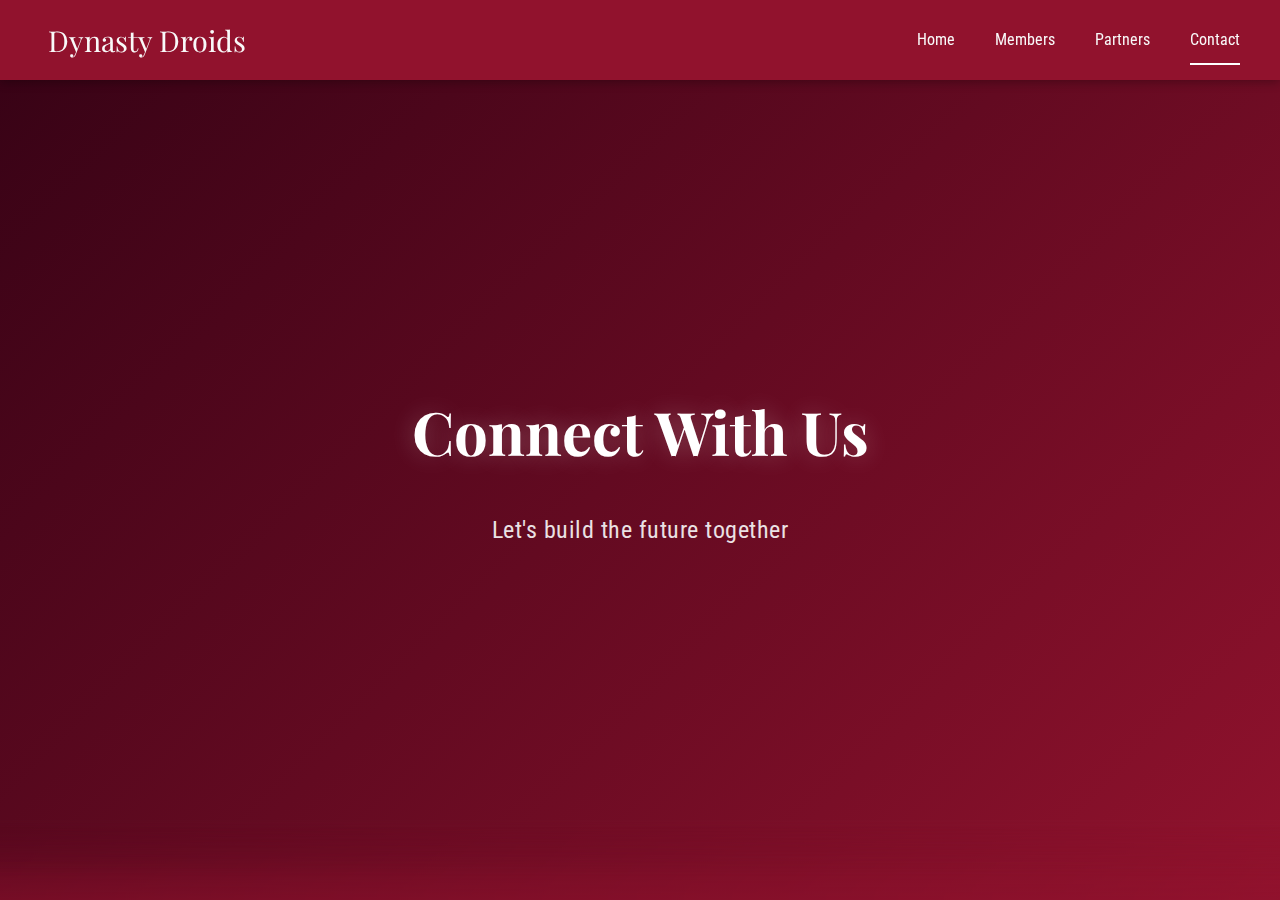
==== contact.html @ b4b6a6f8 "Add files via upload" ====
<!DOCTYPE html>
<html lang="en" dir="ltr">
<head>
    <meta charset="UTF-8">
    <meta name="viewport" content="width=device-width, initial-scale=1.0">
    <meta http-equiv="X-UA-Compatible" content="IE=edge">

    <title>Contact Us | Dynasty Droids Robotics Team</title>
    <meta name="description" content="Contact the Dynasty Droids robotics team for collaborations, sponsorships, or inquiries about our STEM programs and competitions">
    <meta name="keywords" content="contact robotics team, Dynasty Droids inquiry, STEM collaboration, robotics sponsorship, team contact information">
    <meta name="author" content="Dynasty Droids">
    <meta name="robots" content="index, follow">

    <meta property="og:type" content="website">
    <meta property="og:title" content="Contact Dynasty Droids | Robotics Team Inquiries">
    <meta property="og:description" content="Reach out to our award-winning robotics team for collaborations and STEM partnerships">
    <meta property="og:image" content="https://www.dynastydroids.com/images/contact-preview.jpg">
    <meta property="og:url" content="https://www.dynastydroids.com/contact">
    <meta property="og:site_name" content="Dynasty Droids">

    <meta name="twitter:card" content="logo.png">
    <meta name="twitter:title" content="Contact Dynasty Droids | Robotics Team Inquiries">
    <meta name="twitter:description" content="Reach out to our award-winning robotics team for collaborations and STEM partnerships">
    <meta name="twitter:image" content="https://www.dynastydroids.com/images/contact-preview.jpg">
    <meta name="twitter:site" content="@DynastyDroids">

    <meta name="theme-color" content="#91122D">
    <meta name="apple-mobile-web-app-capable" content="yes">

    <link rel="canonical" href="https://www.dynastydroids.com/contact">

    <link rel="preload" href="style.css" as="style">
    <link rel="preload" href="images/contact-hero.jpg" as="image">

    <link href="https://fonts.googleapis.com/css2?family=Playfair+Display:wght@400;700&family=Roboto+Condensed:wght@300;400;700&display=swap" rel="stylesheet">
    <link rel="stylesheet" href="https://cdnjs.cloudflare.com/ajax/libs/font-awesome/6.0.0/css/all.min.css">

    <link rel="stylesheet" href="style.css">

    <link rel="icon" type="image/x-icon" href="logo.ico">
    <link rel="apple-touch-icon" href="logo.png">

    <script type="application/ld+json">
        {
          "@context": "https://schema.org",
          "@type": "WebPage",
          "name": "Contact Dynasty Droids",
          "description": "Contact information for the Dynasty Droids robotics team",
          "url": "https://www.dynastydroids.com/contact",
          "image": "https://www.dynastydroids.com/images/contact-preview.jpg",
          "about": {
            "@type": "Organization",
            "name": "Dynasty Droids",
            "description": "Student robotics team specializing in competitive robotics",
            "contactPoint": {
              "@type": "ContactPoint",
              "email": "dynastydroids@gmail.com",
              "telephone": "+40725323090",
              "contactType": "general inquiry"
            }
          }
        }
    </script>

</head>
<body class="contact-page">
    <nav class="navbar" aria-label="Main navigation">
        <div class="nav-container">
            <a href="/" class="logo" aria-label="Dynasty Droids homepage">
                <span class="logo-full">Dynasty Droids</span>
                <span class="logo-abbr">D. D.</span>
            </a>
            <div class="nav-links">
                <a href="/">Home</a>
                <a href="/members">Members</a>
                <a href="/partners">Partners</a>
                <a href="/contact" class="active" aria-current="page">Contact</a>
            </div>
        </div>
    </nav>

    <main class="scroll-container">
        <section class="hero scroll-section" aria-labelledby="contact-heading">
            <div class="hero-content">
                <h1 class="hero-title" id="contact-heading">Connect With Us</h1>
                <p class="section-subtitle">Let's build the future together</p>
            </div>
        </section>

        <section class="contact-section scroll-section" aria-labelledby="get-in-touch">
            <div class="section-container centered-content">
                <div class="section-header">
                    <h2 class="section-title" id="get-in-touch">Get in Touch</h2>
                    <p class="section-subtitle">We'd love to hear from you</p>
                </div>
                <div class="contact-grid">
                    <div class="contact-card" itemscope itemtype="https://schema.org/ContactPoint">
                        <a href="https://instagram.com/dynasty.droids" target="_blank" rel="noopener nofollow" itemprop="url">
                            <i class="fab fa-instagram contact-icon" aria-hidden="true"></i>
                            <h3 class="contact-method" itemprop="name">Instagram</h3>
                            <p class="contact-detail" itemprop="url">@dynastydroids</p>
                            <meta itemprop="contactType" content="social media">
                        </a>
                    </div>
                    <div class="contact-card" itemscope itemtype="https://schema.org/ContactPoint">
                        <a href="mailto:dynastydroids@gmail.com" itemprop="email">
                            <i class="fas fa-envelope contact-icon" aria-hidden="true"></i>
                            <h3 class="contact-method" itemprop="name">Email</h3>
                            <p class="contact-detail" itemprop="email">dynastydroids@gmail.com</p>
                            <meta itemprop="contactType" content="customer support">
                        </a>
                    </div>
                    <div class="contact-card" itemscope itemtype="https://schema.org/ContactPoint">
                        <a href="tel:+40725323090" itemprop="telephone">
                            <i class="fas fa-phone contact-icon" aria-hidden="true"></i>
                            <h3 class="contact-method" itemprop="name">Phone</h3>
                            <p class="contact-detail" itemprop="telephone">+40 725 323 090</p>
                            <meta itemprop="contactType" content="customer service">
                            <meta itemprop="areaServed" content="RO">
                        </a>
                    </div>
                </div>
            </div>
        </section>
        <div class="scroll-gradient"></div>
    </main>
</body>
</html>
---- style.css ----
html {
    scrollbar-width: none;
    -ms-overflow-style: none;
}

:root {
    --primary-color: #91122D;
    --secondary-color: #350215;
    --accent-color: #91122D;
    --nav-hover-color: #FFFFFF;
    --dark-bg: #19061C;
    --light-text: #F9F9F9;
    --nav-height: 80px;
    --mobile-nav-height: 60px;
}

* {
    margin: 0;
    padding: 0;
    box-sizing: border-box;
}

body {
    font-family: 'Roboto Condensed', sans-serif;
    background-color: var(--dark-bg);
    color: var(--light-text);
    line-height: 1.6;
    overflow-x: hidden;
}

.navbar {
    background: var(--primary-color);
    padding: 1rem 2rem;
    position: fixed;
    width: 100%;
    top: 0;
    height: var(--nav-height);
    z-index: 1000;
    box-shadow: 0 2px 10px rgba(0, 0, 0, 0.3);
}

.nav-container {
    max-width: 1200px;
    margin: 0 auto;
    display: flex;
    justify-content: space-between;
    align-items: center;
    height: 100%;
}

.logo {
    font-family: 'Playfair Display', serif;
    color: var(--light-text);
    text-decoration: none;
    font-size: clamp(1.4rem, 4vw, 1.8rem);
    padding: 0 0.5rem;
}

.logo-abbr {
    display: none;
}

.nav-links {
    display: flex;
    gap: 2.5rem;
}

    .nav-links a {
        color: var(--light-text);
        text-decoration: none;
        position: relative;
        padding: 0.75rem 0;
    }

        .nav-links a::after {
            content: '';
            position: absolute;
            bottom: 0;
            left: 0;
            width: 0;
            height: 2px;
            background: var(--nav-hover-color);
            transition: width 0.3s ease;
        }

        .nav-links a:hover::after,
        .nav-links .active::after {
            width: 100%;
        }

.scroll-container {
    height: 100vh;
    overflow-y: auto;
    scroll-snap-type: y mandatory;
    scroll-behavior: smooth;
    -ms-overflow-style: none;
    scrollbar-width: none;
}

    .scroll-container::-webkit-scrollbar {
        display: none;
    }

.scroll-section {
    min-height: 100vh;
    height: auto;
    scroll-snap-align: start;
    padding: var(--nav-height) 0;
    display: flex;
    align-items: center;
}

.hero {
    background: linear-gradient(135deg, var(--primary-color) 0%, var(--secondary-color) 100%);
    display: flex;
    align-items: center;
    justify-content: center;
    position: relative;
}

.members-page .hero,
.contact-page .hero {
    background: linear-gradient(135deg, var(--secondary-color) 0%, var(--primary-color) 100%);
}

.hero-content {
    text-align: center;
    padding: 2rem;
    position: relative;
    z-index: 2;
}

.header-logo {
    max-width: 320px;
    width: 35vw;
    min-width: 220px;
    margin: 0 auto 3rem;
    animation: float 3s ease-in-out infinite;
    filter: drop-shadow(0 0 12px rgba(255, 255, 255, 0.15));
}

.hero-title {
    font-family: 'Playfair Display', serif;
    font-size: 3.75rem;
    color: #ffffff;
    text-shadow: 0 0 25px rgba(255, 255, 255, 0.25);
    animation: float 2.5s ease-in-out infinite;
    margin: 2rem 0;
}

@keyframes float {
    0%, 100% {
        transform: translateY(0);
    }

    50% {
        transform: translateY(-20px);
    }
}

.centered-content {
    text-align: center;
    width: 100%;
    max-width: 1280px;
    margin: 0 auto;
    padding: 0 2rem;
    height: 100%;
    display: flex;
    flex-direction: column;
    justify-content: center;
}

.section-header {
    margin-bottom: 3rem;
}

.section-title {
    font-family: 'Playfair Display', serif;
    font-size: 3rem;
    color: var(--accent-color);
    margin-bottom: 1.5rem;
}

.section-subtitle {
    font-size: 1.5rem;
    color: var(--light-text);
    opacity: 0.9;
    letter-spacing: 0.5px;
    margin-top: 1rem;
}

/* Contact Page Styles */
.contact-grid {
    display: grid;
    grid-template-columns: repeat(auto-fit, minmax(280px, 1fr));
    gap: 2.5rem;
    max-width: 1000px;
    margin: 0 auto;
}

.contact-card {
    background: rgba(255, 255, 255, 0.05);
    border-radius: 18px;
    padding: 2.5rem;
    transition: all 0.3s ease;
}

    .contact-card:hover {
        transform: translateY(-8px);
        background: rgba(145, 18, 45, 0.15);
    }

    .contact-card a {
        color: inherit;
        text-decoration: none;
    }

.contact-icon {
    font-size: 3.5rem;
    color: var(--accent-color);
    margin-bottom: 1.5rem;
    transition: transform 0.3s ease;
}

.contact-card:hover .contact-icon {
    transform: scale(1.1);
}

.contact-method {
    font-family: 'Playfair Display', serif;
    font-size: 1.5rem;
    margin-bottom: 0.5rem;
}

.contact-detail {
    font-size: 1.1rem;
    opacity: 0.9;
}

.mission-statement {
    font-size: 1.3rem;
    line-height: 1.8;
    max-width: 880px;
    margin: 0 auto 4rem;
    padding: 0 1.5rem;
}

.stats-grid,
.values-grid,
.team-grid {
    display: grid;
    gap: 2.5rem;
    max-width: 1280px;
    margin: 0 auto;
}

.stats-grid {
    grid-template-columns: repeat(3, 1fr);
}

.values-grid {
    grid-template-columns: repeat(3, 1fr);
}

.team-grid {
    grid-template-columns: repeat(auto-fit, minmax(250px, 1fr));
}

.stat-card,
.value-card,
.member-card {
    background: rgba(255, 255, 255, 0.05);
    border-radius: 18px;
    padding: 2.5rem;
    transition: all 0.3s ease;
}

    .stat-card:hover,
    .value-card:hover,
    .member-card:hover {
        transform: translateY(-8px);
        background: rgba(145, 18, 45, 0.15);
    }

.stat-number {
    font-size: 4rem;
    color: var(--accent-color);
    margin-bottom: 1rem;
}

.stat-label {
    font-size: 1.5rem;
    margin-bottom: 0.75rem;
}


.partners-main {
    height: calc(100vh - var(--nav-height));
    display: flex;
    align-items: center;
    justify-content: center;
    background: var(--dark-bg);
}

.centered-image-container {
    text-align: center;
    padding: 2rem;
    max-width: 1200px;
    margin: 0 auto;
}

.partners-image {
    max-width: 80%;
    height: auto;
    border-radius: 15px;
    box-shadow: 0 0 30px rgba(203, 162, 142, 0.2);
}

@media (max-width: 768px) {
    .partners-image {
        max-width: 95%;
    }
}

.stat-description {
    font-size: 1.1rem;
    opacity: 0.9;
}

.card-header {
    margin-bottom: 1.5rem;
}

.card-icon {
    font-size: 3rem;
    color: var(--accent-color);
    margin-bottom: 1.25rem;
    transition: transform 0.3s ease;
}

.leadership-grid {
    max-width: 800px;
    margin: 2rem auto;
}

.leader-card {
    background: rgba(255, 255, 255, 0.05);
    border-radius: 20px;
    padding: 2rem;
    display: flex;
    align-items: center;
    gap: 2rem;
    transition: transform 0.3s ease;
}

.member-image {
    position: relative;
    flex-shrink: 0;
}

    .member-image img {
        width: 150px;
        height: 150px;
        border-radius: 50%;
        object-fit: cover;
        border: 3px solid #fff;
        box-shadow: 0 0 25px rgba(255, 255, 255, 0.15));
    }

.role-badge,
.skill-badge {
    display: none;
}

.department-card {
    background: rgba(255, 255, 255, 0.03);
    border-radius: 20px;
    padding: 2rem;
    margin: 2rem 0;
}

.department-title {
    font-family: 'Playfair Display', serif;
    color: var(--accent-color);
    margin-bottom: 2rem;
    font-size: 1.75rem;
    display: flex;
    align-items: center;
    gap: 1rem;
}

.member-name {
    font-family: 'Playfair Display', serif;
    margin: 1rem 0 0.5rem;
    font-size: 1.4rem;
    color: #fff;
}

.member-role {
    color: rgba(255, 255, 255, 0.8);
    font-size: 0.95rem;
    line-height: 1.4;
}

.social-links {
    display: flex;
    gap: 1rem;
    justify-content: center;
    margin-top: 1rem;
}

    .social-links a {
        color: var(--accent-color);
        font-size: 1.25rem;
        transition: transform 0.3s ease;
    }

.scroll-gradient {
    position: fixed;
    bottom: 0;
    left: 0;
    width: 100%;
    height: 80px;
    background: linear-gradient(0deg, rgba(145, 18, 45, 0.5) 0%, rgba(145, 18, 45, 0.2) 50%, transparent 100%);
    pointer-events: none;
    z-index: 900;
    backdrop-filter: blur(12px);
    mask-image: linear-gradient(to top, black 30%, transparent 100%);
}

@media (max-width: 768px) {
    :root {
        --nav-height: var(--mobile-nav-height);
    }

    .logo-full {
        display: none;
    }

    .logo-abbr {
        display: inline;
    }

    .logo {
        font-size: 1.2rem;
        max-width: 80px;
        overflow: visible;
        text-overflow: clip;
    }

    .nav-links {
        gap: 1.5rem;
    }

    .stats-grid,
    .values-grid,
    .team-grid {
        grid-template-columns: 1fr;
        gap: 1.5rem;
    }

    .hero-title {
        font-size: 2.5rem;
    }

    .scroll-gradient {
        height: 50px;
        backdrop-filter: blur(8px);
    }

    .mission-statement {
        font-size: 1.1rem;
        margin-bottom: 3rem;
    }

    .section-title {
        font-size: 2.25rem;
    }

    .stat-card,
    .value-card,
    .member-card {
        padding: 1.5rem;
    }

    .card-icon {
        font-size: 2.5rem;
    }

    .leader-card {
        flex-direction: column;
        text-align: center;
    }

    .member-image img {
        width: 120px;
        height: 120px;
    }

    .department-title {
        font-size: 1.5rem;
    }

    .member-name {
        font-size: 1.2rem;
    }
}
---- style.css ----
html {
    scrollbar-width: none;
    -ms-overflow-style: none;
}

:root {
    --primary-color: #91122D;
    --secondary-color: #350215;
    --accent-color: #91122D;
    --nav-hover-color: #FFFFFF;
    --dark-bg: #19061C;
    --light-text: #F9F9F9;
    --nav-height: 80px;
    --mobile-nav-height: 60px;
}

* {
    margin: 0;
    padding: 0;
    box-sizing: border-box;
}

body {
    font-family: 'Roboto Condensed', sans-serif;
    background-color: var(--dark-bg);
    color: var(--light-text);
    line-height: 1.6;
    overflow-x: hidden;
}

.navbar {
    background: var(--primary-color);
    padding: 1rem 2rem;
    position: fixed;
    width: 100%;
    top: 0;
    height: var(--nav-height);
    z-index: 1000;
    box-shadow: 0 2px 10px rgba(0, 0, 0, 0.3);
}

.nav-container {
    max-width: 1200px;
    margin: 0 auto;
    display: flex;
    justify-content: space-between;
    align-items: center;
    height: 100%;
}

.logo {
    font-family: 'Playfair Display', serif;
    color: var(--light-text);
    text-decoration: none;
    font-size: clamp(1.4rem, 4vw, 1.8rem);
    padding: 0 0.5rem;
}

.logo-abbr {
    display: none;
}

.nav-links {
    display: flex;
    gap: 2.5rem;
}

    .nav-links a {
        color: var(--light-text);
        text-decoration: none;
        position: relative;
        padding: 0.75rem 0;
    }

        .nav-links a::after {
            content: '';
            position: absolute;
            bottom: 0;
            left: 0;
            width: 0;
            height: 2px;
            background: var(--nav-hover-color);
            transition: width 0.3s ease;
        }

        .nav-links a:hover::after,
        .nav-links .active::after {
            width: 100%;
        }

.scroll-container {
    height: 100vh;
    overflow-y: auto;
    scroll-snap-type: y mandatory;
    scroll-behavior: smooth;
    -ms-overflow-style: none;
    scrollbar-width: none;
}

    .scroll-container::-webkit-scrollbar {
        display: none;
    }

.scroll-section {
    min-height: 100vh;
    height: auto;
    scroll-snap-align: start;
    padding: var(--nav-height) 0;
    display: flex;
    align-items: center;
}

.hero {
    background: linear-gradient(135deg, var(--primary-color) 0%, var(--secondary-color) 100%);
    display: flex;
    align-items: center;
    justify-content: center;
    position: relative;
}

.members-page .hero,
.contact-page .hero {
    background: linear-gradient(135deg, var(--secondary-color) 0%, var(--primary-color) 100%);
}

.hero-content {
    text-align: center;
    padding: 2rem;
    position: relative;
    z-index: 2;
}

.header-logo {
    max-width: 320px;
    width: 35vw;
    min-width: 220px;
    margin: 0 auto 3rem;
    animation: float 3s ease-in-out infinite;
    filter: drop-shadow(0 0 12px rgba(255, 255, 255, 0.15));
}

.hero-title {
    font-family: 'Playfair Display', serif;
    font-size: 3.75rem;
    color: #ffffff;
    text-shadow: 0 0 25px rgba(255, 255, 255, 0.25);
    animation: float 2.5s ease-in-out infinite;
    margin: 2rem 0;
}

@keyframes float {
    0%, 100% {
        transform: translateY(0);
    }

    50% {
        transform: translateY(-20px);
    }
}

.centered-content {
    text-align: center;
    width: 100%;
    max-width: 1280px;
    margin: 0 auto;
    padding: 0 2rem;
    height: 100%;
    display: flex;
    flex-direction: column;
    justify-content: center;
}

.section-header {
    margin-bottom: 3rem;
}

.section-title {
    font-family: 'Playfair Display', serif;
    font-size: 3rem;
    color: var(--accent-color);
    margin-bottom: 1.5rem;
}

.section-subtitle {
    font-size: 1.5rem;
    color: var(--light-text);
    opacity: 0.9;
    letter-spacing: 0.5px;
    margin-top: 1rem;
}

/* Contact Page Styles */
.contact-grid {
    display: grid;
    grid-template-columns: repeat(auto-fit, minmax(280px, 1fr));
    gap: 2.5rem;
    max-width: 1000px;
    margin: 0 auto;
}

.contact-card {
    background: rgba(255, 255, 255, 0.05);
    border-radius: 18px;
    padding: 2.5rem;
    transition: all 0.3s ease;
}

    .contact-card:hover {
        transform: translateY(-8px);
        background: rgba(145, 18, 45, 0.15);
    }

    .contact-card a {
        color: inherit;
        text-decoration: none;
    }

.contact-icon {
    font-size: 3.5rem;
    color: var(--accent-color);
    margin-bottom: 1.5rem;
    transition: transform 0.3s ease;
}

.contact-card:hover .contact-icon {
    transform: scale(1.1);
}

.contact-method {
    font-family: 'Playfair Display', serif;
    font-size: 1.5rem;
    margin-bottom: 0.5rem;
}

.contact-detail {
    font-size: 1.1rem;
    opacity: 0.9;
}

.mission-statement {
    font-size: 1.3rem;
    line-height: 1.8;
    max-width: 880px;
    margin: 0 auto 4rem;
    padding: 0 1.5rem;
}

.stats-grid,
.values-grid,
.team-grid {
    display: grid;
    gap: 2.5rem;
    max-width: 1280px;
    margin: 0 auto;
}

.stats-grid {
    grid-template-columns: repeat(3, 1fr);
}

.values-grid {
    grid-template-columns: repeat(3, 1fr);
}

.team-grid {
    grid-template-columns: repeat(auto-fit, minmax(250px, 1fr));
}

.stat-card,
.value-card,
.member-card {
    background: rgba(255, 255, 255, 0.05);
    border-radius: 18px;
    padding: 2.5rem;
    transition: all 0.3s ease;
}

    .stat-card:hover,
    .value-card:hover,
    .member-card:hover {
        transform: translateY(-8px);
        background: rgba(145, 18, 45, 0.15);
    }

.stat-number {
    font-size: 4rem;
    color: var(--accent-color);
    margin-bottom: 1rem;
}

.stat-label {
    font-size: 1.5rem;
    margin-bottom: 0.75rem;
}


.partners-main {
    height: calc(100vh - var(--nav-height));
    display: flex;
    align-items: center;
    justify-content: center;
    background: var(--dark-bg);
}

.centered-image-container {
    text-align: center;
    padding: 2rem;
    max-width: 1200px;
    margin: 0 auto;
}

.partners-image {
    max-width: 80%;
    height: auto;
    border-radius: 15px;
    box-shadow: 0 0 30px rgba(203, 162, 142, 0.2);
}

@media (max-width: 768px) {
    .partners-image {
        max-width: 95%;
    }
}

.stat-description {
    font-size: 1.1rem;
    opacity: 0.9;
}

.card-header {
    margin-bottom: 1.5rem;
}

.card-icon {
    font-size: 3rem;
    color: var(--accent-color);
    margin-bottom: 1.25rem;
    transition: transform 0.3s ease;
}

.leadership-grid {
    max-width: 800px;
    margin: 2rem auto;
}

.leader-card {
    background: rgba(255, 255, 255, 0.05);
    border-radius: 20px;
    padding: 2rem;
    display: flex;
    align-items: center;
    gap: 2rem;
    transition: transform 0.3s ease;
}

.member-image {
    position: relative;
    flex-shrink: 0;
}

    .member-image img {
        width: 150px;
        height: 150px;
        border-radius: 50%;
        object-fit: cover;
        border: 3px solid #fff;
        box-shadow: 0 0 25px rgba(255, 255, 255, 0.15));
    }

.role-badge,
.skill-badge {
    display: none;
}

.department-card {
    background: rgba(255, 255, 255, 0.03);
    border-radius: 20px;
    padding: 2rem;
    margin: 2rem 0;
}

.department-title {
    font-family: 'Playfair Display', serif;
    color: var(--accent-color);
    margin-bottom: 2rem;
    font-size: 1.75rem;
    display: flex;
    align-items: center;
    gap: 1rem;
}

.member-name {
    font-family: 'Playfair Display', serif;
    margin: 1rem 0 0.5rem;
    font-size: 1.4rem;
    color: #fff;
}

.member-role {
    color: rgba(255, 255, 255, 0.8);
    font-size: 0.95rem;
    line-height: 1.4;
}

.social-links {
    display: flex;
    gap: 1rem;
    justify-content: center;
    margin-top: 1rem;
}

    .social-links a {
        color: var(--accent-color);
        font-size: 1.25rem;
        transition: transform 0.3s ease;
    }

.scroll-gradient {
    position: fixed;
    bottom: 0;
    left: 0;
    width: 100%;
    height: 80px;
    background: linear-gradient(0deg, rgba(145, 18, 45, 0.5) 0%, rgba(145, 18, 45, 0.2) 50%, transparent 100%);
    pointer-events: none;
    z-index: 900;
    backdrop-filter: blur(12px);
    mask-image: linear-gradient(to top, black 30%, transparent 100%);
}

@media (max-width: 768px) {
    :root {
        --nav-height: var(--mobile-nav-height);
    }

    .logo-full {
        display: none;
    }

    .logo-abbr {
        display: inline;
    }

    .logo {
        font-size: 1.2rem;
        max-width: 80px;
        overflow: visible;
        text-overflow: clip;
    }

    .nav-links {
        gap: 1.5rem;
    }

    .stats-grid,
    .values-grid,
    .team-grid {
        grid-template-columns: 1fr;
        gap: 1.5rem;
    }

    .hero-title {
        font-size: 2.5rem;
    }

    .scroll-gradient {
        height: 50px;
        backdrop-filter: blur(8px);
    }

    .mission-statement {
        font-size: 1.1rem;
        margin-bottom: 3rem;
    }

    .section-title {
        font-size: 2.25rem;
    }

    .stat-card,
    .value-card,
    .member-card {
        padding: 1.5rem;
    }

    .card-icon {
        font-size: 2.5rem;
    }

    .leader-card {
        flex-direction: column;
        text-align: center;
    }

    .member-image img {
        width: 120px;
        height: 120px;
    }

    .department-title {
        font-size: 1.5rem;
    }

    .member-name {
        font-size: 1.2rem;
    }
}
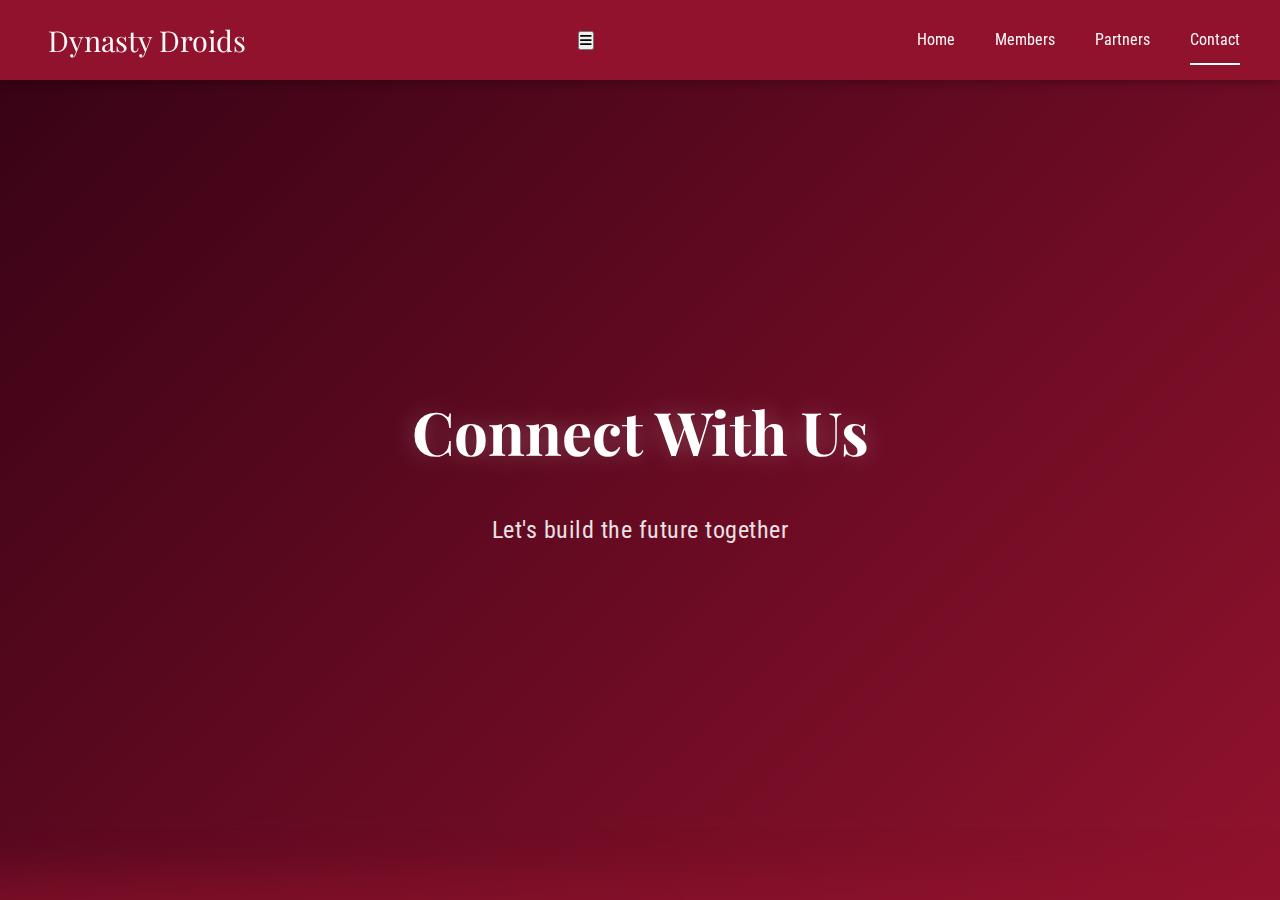
==== commit 0a8967a9: "Update contact.html" ====
--- a/contact.html
+++ b/contact.html
@@ -5,7 +5,7 @@
     <meta name="viewport" content="width=device-width, initial-scale=1.0">
     <meta http-equiv="X-UA-Compatible" content="IE=edge">
 
-    <title>Contact Us | Dynasty Droids Robotics Team</title>
+    <title>Contact Us</title>
     <meta name="description" content="Contact the Dynasty Droids robotics team for collaborations, sponsorships, or inquiries about our STEM programs and competitions">
     <meta name="keywords" content="contact robotics team, Dynasty Droids inquiry, STEM collaboration, robotics sponsorship, team contact information">
     <meta name="author" content="Dynasty Droids">
@@ -61,7 +61,6 @@
           }
         }
     </script>
-
 </head>
 <body class="contact-page">
     <nav class="navbar" aria-label="Main navigation">
@@ -70,6 +69,9 @@
                 <span class="logo-full">Dynasty Droids</span>
                 <span class="logo-abbr">D. D.</span>
             </a>
+            <button class="menu-toggle" aria-label="Toggle navigation menu">
+                <i class="fas fa-bars"></i>
+            </button>
             <div class="nav-links">
                 <a href="/">Home</a>
                 <a href="/members">Members</a>
@@ -124,5 +126,34 @@
         </section>
         <div class="scroll-gradient"></div>
     </main>
+
+    <script>
+        document.addEventListener('DOMContentLoaded', function () {
+            const menuToggle = document.querySelector('.menu-toggle');
+            const navLinks = document.querySelector('.nav-links');
+
+            function toggleMenu() {
+                navLinks.classList.toggle('active');
+                const icon = menuToggle.querySelector('i');
+                icon.classList.toggle('fa-bars');
+                icon.classList.toggle('fa-times');
+            }
+
+            if (menuToggle && navLinks) {
+                menuToggle.addEventListener('click', toggleMenu);
+
+                document.querySelectorAll('.nav-links a').forEach(link => {
+                    link.addEventListener('click', function () {
+                        if (window.innerWidth <= 768) {
+                            navLinks.classList.remove('active');
+                            const icon = menuToggle.querySelector('i');
+                            icon.classList.add('fa-bars');
+                            icon.classList.remove('fa-times');
+                        }
+                    });
+                });
+            }
+        });
+    </script>
 </body>
-</html>+</html>
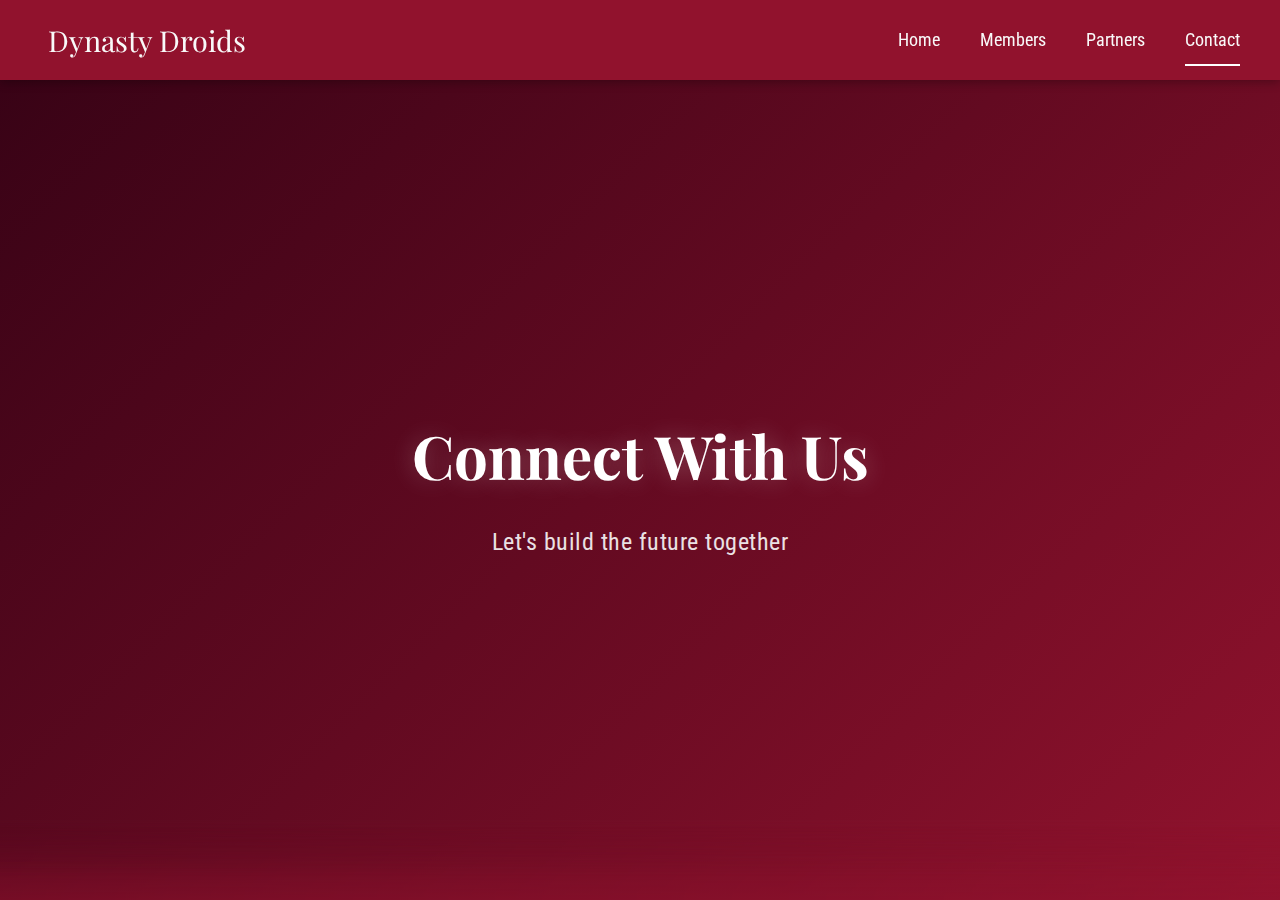
==== commit a60add2e: "Update contact.html" ====
--- a/contact.html
+++ b/contact.html
@@ -100,7 +100,7 @@
                         <a href="https://instagram.com/dynasty.droids" target="_blank" rel="noopener nofollow" itemprop="url">
                             <i class="fab fa-instagram contact-icon" aria-hidden="true"></i>
                             <h3 class="contact-method" itemprop="name">Instagram</h3>
-                            <p class="contact-detail" itemprop="url">@dynastydroids</p>
+                            <p class="contact-detail" itemprop="url">@dynasty.droids</p>
                             <meta itemprop="contactType" content="social media">
                         </a>
                     </div>
--- a/style.css
+++ b/style.css
@@ -1,8 +1,3 @@
-html {
-    scrollbar-width: none;
-    -ms-overflow-style: none;
-}
-
 :root {
     --primary-color: #91122D;
     --secondary-color: #350215;
@@ -20,6 +15,16 @@
     box-sizing: border-box;
 }
 
+html {
+    scrollbar-width: none;
+    -ms-overflow-style: none;
+    font-size: 16px;
+}
+
+    html::-webkit-scrollbar {
+        display: none;
+    }
+
 body {
     font-family: 'Roboto Condensed', sans-serif;
     background-color: var(--dark-bg);
@@ -54,6 +59,7 @@
     text-decoration: none;
     font-size: clamp(1.4rem, 4vw, 1.8rem);
     padding: 0 0.5rem;
+    white-space: nowrap;
 }
 
 .logo-abbr {
@@ -70,6 +76,8 @@
         text-decoration: none;
         position: relative;
         padding: 0.75rem 0;
+        font-size: 1.1rem;
+        white-space: nowrap;
     }
 
         .nav-links a::after {
@@ -88,6 +96,16 @@
             width: 100%;
         }
 
+.menu-toggle {
+    display: none;
+    cursor: pointer;
+    font-size: 1.5rem;
+    color: var(--light-text);
+    background: none;
+    border: none;
+    padding: 0.5rem;
+}
+
 .scroll-container {
     height: 100vh;
     overflow-y: auto;
@@ -128,24 +146,40 @@
     padding: 2rem;
     position: relative;
     z-index: 2;
+    width: 100%;
 }
 
 .header-logo {
-    max-width: 320px;
-    width: 35vw;
-    min-width: 220px;
+    width: clamp(280px, 45vw, 400px);
+    height: auto;
     margin: 0 auto 3rem;
     animation: float 3s ease-in-out infinite;
-    filter: drop-shadow(0 0 12px rgba(255, 255, 255, 0.15));
-}
+    filter: drop-shadow(0 0 15px rgba(255, 255, 255, 0.2));
+    border-radius: 50%;
+    aspect-ratio: 1/1;
+    overflow: hidden;
+    display: flex;
+    justify-content: center;
+    align-items: center;
+    background: rgba(255, 255, 255, 0.05);
+    border: 2px solid rgba(255, 255, 255, 0.1);
+}
+
+    .header-logo img {
+        width: 80%;
+        height: 80%;
+        object-fit: contain;
+        transition: transform 0.3s ease;
+    }
 
 .hero-title {
     font-family: 'Playfair Display', serif;
-    font-size: 3.75rem;
+    font-size: clamp(2.5rem, 6vw, 3.75rem);
     color: #ffffff;
     text-shadow: 0 0 25px rgba(255, 255, 255, 0.25);
     animation: float 2.5s ease-in-out infinite;
     margin: 2rem 0;
+    line-height: 1.2;
 }
 
 @keyframes float {
@@ -176,28 +210,58 @@
 
 .section-title {
     font-family: 'Playfair Display', serif;
-    font-size: 3rem;
+    font-size: clamp(2rem, 5vw, 3rem);
     color: var(--accent-color);
     margin-bottom: 1.5rem;
+    line-height: 1.2;
 }
 
 .section-subtitle {
-    font-size: 1.5rem;
+    font-size: clamp(1.1rem, 3vw, 1.5rem);
     color: var(--light-text);
     opacity: 0.9;
     letter-spacing: 0.5px;
     margin-top: 1rem;
 }
 
-/* Contact Page Styles */
+.mission-statement {
+    font-size: clamp(1.1rem, 2vw, 1.3rem);
+    line-height: 1.8;
+    max-width: 880px;
+    margin: 0 auto 4rem;
+    padding: 0 1.5rem;
+}
+
+.stats-grid,
+.values-grid,
+.team-grid,
 .contact-grid {
     display: grid;
+    gap: 2.5rem;
+    max-width: 1280px;
+    margin: 0 auto;
+}
+
+.stats-grid {
+    grid-template-columns: repeat(3, 1fr);
+}
+
+.values-grid {
+    grid-template-columns: repeat(3, 1fr);
+}
+
+.team-grid {
+    grid-template-columns: repeat(auto-fit, minmax(250px, 1fr));
+}
+
+.contact-grid {
     grid-template-columns: repeat(auto-fit, minmax(280px, 1fr));
-    gap: 2.5rem;
-    max-width: 1000px;
-    margin: 0 auto;
-}
-
+    padding: 0 1.5rem;
+}
+
+.stat-card,
+.value-card,
+.member-card,
 .contact-card {
     background: rgba(255, 255, 255, 0.05);
     border-radius: 18px;
@@ -205,18 +269,129 @@
     transition: all 0.3s ease;
 }
 
+    .stat-card:hover,
+    .value-card:hover,
+    .member-card:hover,
     .contact-card:hover {
         transform: translateY(-8px);
         background: rgba(145, 18, 45, 0.15);
     }
 
-    .contact-card a {
-        color: inherit;
-        text-decoration: none;
-    }
+.stat-number {
+    font-size: clamp(2.5rem, 6vw, 4rem);
+    color: var(--accent-color);
+    margin-bottom: 1rem;
+}
+
+.stat-label {
+    font-size: clamp(1.2rem, 3vw, 1.5rem);
+    margin-bottom: 0.75rem;
+}
+
+.stat-description {
+    font-size: clamp(0.95rem, 2vw, 1.1rem);
+    opacity: 0.9;
+}
+
+.card-header {
+    margin-bottom: 1.5rem;
+}
+
+.card-icon {
+    font-size: clamp(2rem, 4vw, 3rem);
+    color: var(--accent-color);
+    margin-bottom: 1.25rem;
+    transition: transform 0.3s ease;
+}
+
+.leadership-grid {
+    max-width: 800px;
+    margin: 2rem auto;
+}
+
+.leader-card {
+    background: rgba(255, 255, 255, 0.05);
+    border-radius: 20px;
+    padding: 2rem;
+    display: flex;
+    align-items: center;
+    gap: 2rem;
+    transition: transform 0.3s ease;
+    text-align: left;
+}
+
+.member-image {
+    position: relative;
+    flex-shrink: 0;
+    width: 180px;
+    height: 180px;
+    margin: 0 auto;
+    border-radius: 50%;
+    overflow: hidden;
+    aspect-ratio: 1/1;
+    display: flex;
+    justify-content: center;
+    align-items: center;
+    background: rgba(255, 255, 255, 0.05);
+}
+
+    .member-image img {
+        width: 100%;
+        height: 100%;
+        object-fit: cover;
+        object-position: center;
+        border: 3px solid #fff;
+        box-shadow: 0 0 25px rgba(255, 255, 255, 0.15);
+        transition: transform 0.3s ease;
+    }
+
+.role-badge,
+.skill-badge {
+    display: none;
+}
+
+.department-card {
+    background: rgba(255, 255, 255, 0.03);
+    border-radius: 20px;
+    padding: 2rem;
+    margin: 2rem 0;
+}
+
+.department-title {
+    font-family: 'Playfair Display', serif;
+    color: var(--accent-color);
+    margin-bottom: 2rem;
+    font-size: clamp(1.5rem, 3vw, 1.75rem);
+    display: flex;
+    align-items: center;
+    justify-content: center;
+    gap: 1rem;
+}
+
+.member-name {
+    font-family: 'Playfair Display', serif;
+    margin: 1rem 0 0.5rem;
+    font-size: clamp(1.2rem, 3vw, 1.4rem);
+    color: #fff;
+}
+
+.member-role {
+    color: rgba(255, 255, 255, 0.8);
+    font-size: clamp(0.85rem, 2vw, 0.95rem);
+    line-height: 1.4;
+}
+
+.contact-card a {
+    color: inherit;
+    text-decoration: none;
+    display: flex;
+    flex-direction: column;
+    height: 100%;
+    justify-content: center;
+}
 
 .contact-icon {
-    font-size: 3.5rem;
+    font-size: clamp(2.5rem, 5vw, 3.5rem);
     color: var(--accent-color);
     margin-bottom: 1.5rem;
     transition: transform 0.3s ease;
@@ -228,71 +403,19 @@
 
 .contact-method {
     font-family: 'Playfair Display', serif;
-    font-size: 1.5rem;
+    font-size: clamp(1.2rem, 3vw, 1.5rem);
     margin-bottom: 0.5rem;
 }
 
 .contact-detail {
-    font-size: 1.1rem;
+    font-size: clamp(1rem, 2vw, 1.1rem);
     opacity: 0.9;
-}
-
-.mission-statement {
-    font-size: 1.3rem;
-    line-height: 1.8;
-    max-width: 880px;
-    margin: 0 auto 4rem;
-    padding: 0 1.5rem;
-}
-
-.stats-grid,
-.values-grid,
-.team-grid {
-    display: grid;
-    gap: 2.5rem;
-    max-width: 1280px;
-    margin: 0 auto;
-}
-
-.stats-grid {
-    grid-template-columns: repeat(3, 1fr);
-}
-
-.values-grid {
-    grid-template-columns: repeat(3, 1fr);
-}
-
-.team-grid {
-    grid-template-columns: repeat(auto-fit, minmax(250px, 1fr));
-}
-
-.stat-card,
-.value-card,
-.member-card {
-    background: rgba(255, 255, 255, 0.05);
-    border-radius: 18px;
-    padding: 2.5rem;
-    transition: all 0.3s ease;
-}
-
-    .stat-card:hover,
-    .value-card:hover,
-    .member-card:hover {
-        transform: translateY(-8px);
-        background: rgba(145, 18, 45, 0.15);
-    }
-
-.stat-number {
-    font-size: 4rem;
-    color: var(--accent-color);
-    margin-bottom: 1rem;
-}
-
-.stat-label {
-    font-size: 1.5rem;
-    margin-bottom: 0.75rem;
-}
-
+    line-height: 1.6;
+}
+
+    .contact-detail br {
+        display: none;
+    }
 
 .partners-main {
     height: calc(100vh - var(--nav-height));
@@ -314,92 +437,6 @@
     height: auto;
     border-radius: 15px;
     box-shadow: 0 0 30px rgba(203, 162, 142, 0.2);
-}
-
-@media (max-width: 768px) {
-    .partners-image {
-        max-width: 95%;
-    }
-}
-
-.stat-description {
-    font-size: 1.1rem;
-    opacity: 0.9;
-}
-
-.card-header {
-    margin-bottom: 1.5rem;
-}
-
-.card-icon {
-    font-size: 3rem;
-    color: var(--accent-color);
-    margin-bottom: 1.25rem;
-    transition: transform 0.3s ease;
-}
-
-.leadership-grid {
-    max-width: 800px;
-    margin: 2rem auto;
-}
-
-.leader-card {
-    background: rgba(255, 255, 255, 0.05);
-    border-radius: 20px;
-    padding: 2rem;
-    display: flex;
-    align-items: center;
-    gap: 2rem;
-    transition: transform 0.3s ease;
-}
-
-.member-image {
-    position: relative;
-    flex-shrink: 0;
-}
-
-    .member-image img {
-        width: 150px;
-        height: 150px;
-        border-radius: 50%;
-        object-fit: cover;
-        border: 3px solid #fff;
-        box-shadow: 0 0 25px rgba(255, 255, 255, 0.15));
-    }
-
-.role-badge,
-.skill-badge {
-    display: none;
-}
-
-.department-card {
-    background: rgba(255, 255, 255, 0.03);
-    border-radius: 20px;
-    padding: 2rem;
-    margin: 2rem 0;
-}
-
-.department-title {
-    font-family: 'Playfair Display', serif;
-    color: var(--accent-color);
-    margin-bottom: 2rem;
-    font-size: 1.75rem;
-    display: flex;
-    align-items: center;
-    gap: 1rem;
-}
-
-.member-name {
-    font-family: 'Playfair Display', serif;
-    margin: 1rem 0 0.5rem;
-    font-size: 1.4rem;
-    color: #fff;
-}
-
-.member-role {
-    color: rgba(255, 255, 255, 0.8);
-    font-size: 0.95rem;
-    line-height: 1.4;
 }
 
 .social-links {
@@ -428,6 +465,29 @@
     mask-image: linear-gradient(to top, black 30%, transparent 100%);
 }
 
+.contact-page .scroll-section {
+    padding: var(--nav-height) 0 2rem;
+}
+
+@media (max-width: 1024px) {
+    .stats-grid,
+    .values-grid {
+        grid-template-columns: repeat(2, 1fr);
+    }
+
+    .leader-card {
+        flex-direction: column;
+        text-align: center;
+    }
+}
+
+@media (max-width: 900px) {
+    .contact-grid {
+        gap: 1.5rem;
+        padding: 0 1rem;
+    }
+}
+
 @media (max-width: 768px) {
     :root {
         --nav-height: var(--mobile-nav-height);
@@ -441,26 +501,36 @@
         display: inline;
     }
 
-    .logo {
-        font-size: 1.2rem;
-        max-width: 80px;
-        overflow: visible;
-        text-overflow: clip;
+    .menu-toggle {
+        display: block;
     }
 
     .nav-links {
+        position: fixed;
+        top: var(--mobile-nav-height);
+        left: 0;
+        width: 100%;
+        background: var(--primary-color);
+        flex-direction: column;
+        align-items: center;
+        padding: 2rem 0;
         gap: 1.5rem;
-    }
+        transform: translateY(-150%);
+        transition: transform 0.3s ease;
+        box-shadow: 0 10px 15px rgba(0, 0, 0, 0.2);
+    }
+
+        .nav-links.active {
+            transform: translateY(0);
+        }
+
+        .nav-links a {
+            padding: 0.5rem 1rem;
+        }
 
     .stats-grid,
-    .values-grid,
-    .team-grid {
+    .values-grid {
         grid-template-columns: 1fr;
-        gap: 1.5rem;
-    }
-
-    .hero-title {
-        font-size: 2.5rem;
     }
 
     .scroll-gradient {
@@ -469,39 +539,157 @@
     }
 
     .mission-statement {
-        font-size: 1.1rem;
         margin-bottom: 3rem;
-    }
-
-    .section-title {
-        font-size: 2.25rem;
     }
 
     .stat-card,
     .value-card,
-    .member-card {
+    .member-card,
+    .contact-card {
         padding: 1.5rem;
     }
 
-    .card-icon {
-        font-size: 2.5rem;
-    }
-
-    .leader-card {
-        flex-direction: column;
-        text-align: center;
-    }
-
-    .member-image img {
+    .contact-grid {
+        grid-template-columns: 1fr;
+        gap: 1.2rem;
+    }
+
+    .contact-card {
+        margin: 0 0.5rem;
+        min-height: auto;
+    }
+
+    .contact-icon {
+        font-size: 2.2rem;
+        margin-bottom: 0.8rem;
+    }
+
+    .contact-method {
+        font-size: 1.3rem;
+        margin-bottom: 0.6rem;
+    }
+
+    .contact-detail {
+        font-size: 1rem;
+    }
+
+    .member-image {
+        width: 150px;
+        height: 150px;
+        margin-bottom: 1.5rem;
+    }
+
+    .partners-image {
+        max-width: 95%;
+    }
+}
+
+@media (max-width: 600px) {
+    .contact-card:hover {
+        transform: translateY(-4px);
+    }
+}
+
+@media (max-width: 480px) {
+    .navbar {
+        padding: 1rem;
+    }
+
+    .hero-title {
+        margin: 1.5rem 0;
+    }
+
+    .header-logo {
+        margin-bottom: 2rem;
+    }
+
+    .section-header {
+        margin-bottom: 2rem;
+    }
+
+    .contact-page .hero {
+        padding: 1rem;
+    }
+
+    .contact-grid {
+        gap: 1rem;
+        padding: 0 0.5rem;
+    }
+
+    .contact-card {
+        padding: 1.5rem 1rem;
+        border-radius: 12px;
+    }
+
+    .contact-icon {
+        font-size: 2rem;
+        margin-bottom: 0.5rem;
+    }
+
+    .contact-method {
+        font-size: 1.2rem;
+        margin-bottom: 0.4rem;
+    }
+
+    .contact-detail {
+        font-size: 0.95rem;
+    }
+
+    .department-card {
+        padding: 1.5rem 1rem;
+    }
+
+    .member-image {
+        width: 140px;
+        height: 140px;
+    }
+}
+
+@media (max-width: 360px) {
+    .contact-card {
+        padding: 1.2rem 0.8rem;
+    }
+
+    .contact-method {
+        font-size: 1.1rem;
+    }
+
+    .contact-detail {
+        font-size: 0.9rem;
+    }
+
+    .member-image {
+        width: 130px;
+        height: 130px;
+    }
+}
+
+@media (max-width: 320px) {
+    .contact-card {
+        padding: 1rem 0.5rem;
+    }
+
+    .contact-icon {
+        font-size: 1.8rem;
+    }
+
+    .contact-method {
+        font-size: 1rem;
+    }
+
+    .contact-detail {
+        font-size: 0.85rem;
+    }
+
+    .member-image {
         width: 120px;
         height: 120px;
     }
-
-    .department-title {
-        font-size: 1.5rem;
-    }
-
-    .member-name {
-        font-size: 1.2rem;
-    }
-}
+}
+
+.contact-form input,
+.contact-form textarea {
+    width: 100%;
+    max-width: 100%;
+    box-sizing: border-box;
+}
--- a/style.css
+++ b/style.css
@@ -1,8 +1,3 @@
-html {
-    scrollbar-width: none;
-    -ms-overflow-style: none;
-}
-
 :root {
     --primary-color: #91122D;
     --secondary-color: #350215;
@@ -20,6 +15,16 @@
     box-sizing: border-box;
 }
 
+html {
+    scrollbar-width: none;
+    -ms-overflow-style: none;
+    font-size: 16px;
+}
+
+    html::-webkit-scrollbar {
+        display: none;
+    }
+
 body {
     font-family: 'Roboto Condensed', sans-serif;
     background-color: var(--dark-bg);
@@ -54,6 +59,7 @@
     text-decoration: none;
     font-size: clamp(1.4rem, 4vw, 1.8rem);
     padding: 0 0.5rem;
+    white-space: nowrap;
 }
 
 .logo-abbr {
@@ -70,6 +76,8 @@
         text-decoration: none;
         position: relative;
         padding: 0.75rem 0;
+        font-size: 1.1rem;
+        white-space: nowrap;
     }
 
         .nav-links a::after {
@@ -88,6 +96,16 @@
             width: 100%;
         }
 
+.menu-toggle {
+    display: none;
+    cursor: pointer;
+    font-size: 1.5rem;
+    color: var(--light-text);
+    background: none;
+    border: none;
+    padding: 0.5rem;
+}
+
 .scroll-container {
     height: 100vh;
     overflow-y: auto;
@@ -128,24 +146,40 @@
     padding: 2rem;
     position: relative;
     z-index: 2;
+    width: 100%;
 }
 
 .header-logo {
-    max-width: 320px;
-    width: 35vw;
-    min-width: 220px;
+    width: clamp(280px, 45vw, 400px);
+    height: auto;
     margin: 0 auto 3rem;
     animation: float 3s ease-in-out infinite;
-    filter: drop-shadow(0 0 12px rgba(255, 255, 255, 0.15));
-}
+    filter: drop-shadow(0 0 15px rgba(255, 255, 255, 0.2));
+    border-radius: 50%;
+    aspect-ratio: 1/1;
+    overflow: hidden;
+    display: flex;
+    justify-content: center;
+    align-items: center;
+    background: rgba(255, 255, 255, 0.05);
+    border: 2px solid rgba(255, 255, 255, 0.1);
+}
+
+    .header-logo img {
+        width: 80%;
+        height: 80%;
+        object-fit: contain;
+        transition: transform 0.3s ease;
+    }
 
 .hero-title {
     font-family: 'Playfair Display', serif;
-    font-size: 3.75rem;
+    font-size: clamp(2.5rem, 6vw, 3.75rem);
     color: #ffffff;
     text-shadow: 0 0 25px rgba(255, 255, 255, 0.25);
     animation: float 2.5s ease-in-out infinite;
     margin: 2rem 0;
+    line-height: 1.2;
 }
 
 @keyframes float {
@@ -176,28 +210,58 @@
 
 .section-title {
     font-family: 'Playfair Display', serif;
-    font-size: 3rem;
+    font-size: clamp(2rem, 5vw, 3rem);
     color: var(--accent-color);
     margin-bottom: 1.5rem;
+    line-height: 1.2;
 }
 
 .section-subtitle {
-    font-size: 1.5rem;
+    font-size: clamp(1.1rem, 3vw, 1.5rem);
     color: var(--light-text);
     opacity: 0.9;
     letter-spacing: 0.5px;
     margin-top: 1rem;
 }
 
-/* Contact Page Styles */
+.mission-statement {
+    font-size: clamp(1.1rem, 2vw, 1.3rem);
+    line-height: 1.8;
+    max-width: 880px;
+    margin: 0 auto 4rem;
+    padding: 0 1.5rem;
+}
+
+.stats-grid,
+.values-grid,
+.team-grid,
 .contact-grid {
     display: grid;
+    gap: 2.5rem;
+    max-width: 1280px;
+    margin: 0 auto;
+}
+
+.stats-grid {
+    grid-template-columns: repeat(3, 1fr);
+}
+
+.values-grid {
+    grid-template-columns: repeat(3, 1fr);
+}
+
+.team-grid {
+    grid-template-columns: repeat(auto-fit, minmax(250px, 1fr));
+}
+
+.contact-grid {
     grid-template-columns: repeat(auto-fit, minmax(280px, 1fr));
-    gap: 2.5rem;
-    max-width: 1000px;
-    margin: 0 auto;
-}
-
+    padding: 0 1.5rem;
+}
+
+.stat-card,
+.value-card,
+.member-card,
 .contact-card {
     background: rgba(255, 255, 255, 0.05);
     border-radius: 18px;
@@ -205,18 +269,129 @@
     transition: all 0.3s ease;
 }
 
+    .stat-card:hover,
+    .value-card:hover,
+    .member-card:hover,
     .contact-card:hover {
         transform: translateY(-8px);
         background: rgba(145, 18, 45, 0.15);
     }
 
-    .contact-card a {
-        color: inherit;
-        text-decoration: none;
-    }
+.stat-number {
+    font-size: clamp(2.5rem, 6vw, 4rem);
+    color: var(--accent-color);
+    margin-bottom: 1rem;
+}
+
+.stat-label {
+    font-size: clamp(1.2rem, 3vw, 1.5rem);
+    margin-bottom: 0.75rem;
+}
+
+.stat-description {
+    font-size: clamp(0.95rem, 2vw, 1.1rem);
+    opacity: 0.9;
+}
+
+.card-header {
+    margin-bottom: 1.5rem;
+}
+
+.card-icon {
+    font-size: clamp(2rem, 4vw, 3rem);
+    color: var(--accent-color);
+    margin-bottom: 1.25rem;
+    transition: transform 0.3s ease;
+}
+
+.leadership-grid {
+    max-width: 800px;
+    margin: 2rem auto;
+}
+
+.leader-card {
+    background: rgba(255, 255, 255, 0.05);
+    border-radius: 20px;
+    padding: 2rem;
+    display: flex;
+    align-items: center;
+    gap: 2rem;
+    transition: transform 0.3s ease;
+    text-align: left;
+}
+
+.member-image {
+    position: relative;
+    flex-shrink: 0;
+    width: 180px;
+    height: 180px;
+    margin: 0 auto;
+    border-radius: 50%;
+    overflow: hidden;
+    aspect-ratio: 1/1;
+    display: flex;
+    justify-content: center;
+    align-items: center;
+    background: rgba(255, 255, 255, 0.05);
+}
+
+    .member-image img {
+        width: 100%;
+        height: 100%;
+        object-fit: cover;
+        object-position: center;
+        border: 3px solid #fff;
+        box-shadow: 0 0 25px rgba(255, 255, 255, 0.15);
+        transition: transform 0.3s ease;
+    }
+
+.role-badge,
+.skill-badge {
+    display: none;
+}
+
+.department-card {
+    background: rgba(255, 255, 255, 0.03);
+    border-radius: 20px;
+    padding: 2rem;
+    margin: 2rem 0;
+}
+
+.department-title {
+    font-family: 'Playfair Display', serif;
+    color: var(--accent-color);
+    margin-bottom: 2rem;
+    font-size: clamp(1.5rem, 3vw, 1.75rem);
+    display: flex;
+    align-items: center;
+    justify-content: center;
+    gap: 1rem;
+}
+
+.member-name {
+    font-family: 'Playfair Display', serif;
+    margin: 1rem 0 0.5rem;
+    font-size: clamp(1.2rem, 3vw, 1.4rem);
+    color: #fff;
+}
+
+.member-role {
+    color: rgba(255, 255, 255, 0.8);
+    font-size: clamp(0.85rem, 2vw, 0.95rem);
+    line-height: 1.4;
+}
+
+.contact-card a {
+    color: inherit;
+    text-decoration: none;
+    display: flex;
+    flex-direction: column;
+    height: 100%;
+    justify-content: center;
+}
 
 .contact-icon {
-    font-size: 3.5rem;
+    font-size: clamp(2.5rem, 5vw, 3.5rem);
     color: var(--accent-color);
     margin-bottom: 1.5rem;
     transition: transform 0.3s ease;
@@ -228,71 +403,19 @@
 
 .contact-method {
     font-family: 'Playfair Display', serif;
-    font-size: 1.5rem;
+    font-size: clamp(1.2rem, 3vw, 1.5rem);
     margin-bottom: 0.5rem;
 }
 
 .contact-detail {
-    font-size: 1.1rem;
+    font-size: clamp(1rem, 2vw, 1.1rem);
     opacity: 0.9;
-}
-
-.mission-statement {
-    font-size: 1.3rem;
-    line-height: 1.8;
-    max-width: 880px;
-    margin: 0 auto 4rem;
-    padding: 0 1.5rem;
-}
-
-.stats-grid,
-.values-grid,
-.team-grid {
-    display: grid;
-    gap: 2.5rem;
-    max-width: 1280px;
-    margin: 0 auto;
-}
-
-.stats-grid {
-    grid-template-columns: repeat(3, 1fr);
-}
-
-.values-grid {
-    grid-template-columns: repeat(3, 1fr);
-}
-
-.team-grid {
-    grid-template-columns: repeat(auto-fit, minmax(250px, 1fr));
-}
-
-.stat-card,
-.value-card,
-.member-card {
-    background: rgba(255, 255, 255, 0.05);
-    border-radius: 18px;
-    padding: 2.5rem;
-    transition: all 0.3s ease;
-}
-
-    .stat-card:hover,
-    .value-card:hover,
-    .member-card:hover {
-        transform: translateY(-8px);
-        background: rgba(145, 18, 45, 0.15);
-    }
-
-.stat-number {
-    font-size: 4rem;
-    color: var(--accent-color);
-    margin-bottom: 1rem;
-}
-
-.stat-label {
-    font-size: 1.5rem;
-    margin-bottom: 0.75rem;
-}
-
+    line-height: 1.6;
+}
+
+    .contact-detail br {
+        display: none;
+    }
 
 .partners-main {
     height: calc(100vh - var(--nav-height));
@@ -314,92 +437,6 @@
     height: auto;
     border-radius: 15px;
     box-shadow: 0 0 30px rgba(203, 162, 142, 0.2);
-}
-
-@media (max-width: 768px) {
-    .partners-image {
-        max-width: 95%;
-    }
-}
-
-.stat-description {
-    font-size: 1.1rem;
-    opacity: 0.9;
-}
-
-.card-header {
-    margin-bottom: 1.5rem;
-}
-
-.card-icon {
-    font-size: 3rem;
-    color: var(--accent-color);
-    margin-bottom: 1.25rem;
-    transition: transform 0.3s ease;
-}
-
-.leadership-grid {
-    max-width: 800px;
-    margin: 2rem auto;
-}
-
-.leader-card {
-    background: rgba(255, 255, 255, 0.05);
-    border-radius: 20px;
-    padding: 2rem;
-    display: flex;
-    align-items: center;
-    gap: 2rem;
-    transition: transform 0.3s ease;
-}
-
-.member-image {
-    position: relative;
-    flex-shrink: 0;
-}
-
-    .member-image img {
-        width: 150px;
-        height: 150px;
-        border-radius: 50%;
-        object-fit: cover;
-        border: 3px solid #fff;
-        box-shadow: 0 0 25px rgba(255, 255, 255, 0.15));
-    }
-
-.role-badge,
-.skill-badge {
-    display: none;
-}
-
-.department-card {
-    background: rgba(255, 255, 255, 0.03);
-    border-radius: 20px;
-    padding: 2rem;
-    margin: 2rem 0;
-}
-
-.department-title {
-    font-family: 'Playfair Display', serif;
-    color: var(--accent-color);
-    margin-bottom: 2rem;
-    font-size: 1.75rem;
-    display: flex;
-    align-items: center;
-    gap: 1rem;
-}
-
-.member-name {
-    font-family: 'Playfair Display', serif;
-    margin: 1rem 0 0.5rem;
-    font-size: 1.4rem;
-    color: #fff;
-}
-
-.member-role {
-    color: rgba(255, 255, 255, 0.8);
-    font-size: 0.95rem;
-    line-height: 1.4;
 }
 
 .social-links {
@@ -428,6 +465,29 @@
     mask-image: linear-gradient(to top, black 30%, transparent 100%);
 }
 
+.contact-page .scroll-section {
+    padding: var(--nav-height) 0 2rem;
+}
+
+@media (max-width: 1024px) {
+    .stats-grid,
+    .values-grid {
+        grid-template-columns: repeat(2, 1fr);
+    }
+
+    .leader-card {
+        flex-direction: column;
+        text-align: center;
+    }
+}
+
+@media (max-width: 900px) {
+    .contact-grid {
+        gap: 1.5rem;
+        padding: 0 1rem;
+    }
+}
+
 @media (max-width: 768px) {
     :root {
         --nav-height: var(--mobile-nav-height);
@@ -441,26 +501,36 @@
         display: inline;
     }
 
-    .logo {
-        font-size: 1.2rem;
-        max-width: 80px;
-        overflow: visible;
-        text-overflow: clip;
+    .menu-toggle {
+        display: block;
     }
 
     .nav-links {
+        position: fixed;
+        top: var(--mobile-nav-height);
+        left: 0;
+        width: 100%;
+        background: var(--primary-color);
+        flex-direction: column;
+        align-items: center;
+        padding: 2rem 0;
         gap: 1.5rem;
-    }
+        transform: translateY(-150%);
+        transition: transform 0.3s ease;
+        box-shadow: 0 10px 15px rgba(0, 0, 0, 0.2);
+    }
+
+        .nav-links.active {
+            transform: translateY(0);
+        }
+
+        .nav-links a {
+            padding: 0.5rem 1rem;
+        }
 
     .stats-grid,
-    .values-grid,
-    .team-grid {
+    .values-grid {
         grid-template-columns: 1fr;
-        gap: 1.5rem;
-    }
-
-    .hero-title {
-        font-size: 2.5rem;
     }
 
     .scroll-gradient {
@@ -469,39 +539,157 @@
     }
 
     .mission-statement {
-        font-size: 1.1rem;
         margin-bottom: 3rem;
-    }
-
-    .section-title {
-        font-size: 2.25rem;
     }
 
     .stat-card,
     .value-card,
-    .member-card {
+    .member-card,
+    .contact-card {
         padding: 1.5rem;
     }
 
-    .card-icon {
-        font-size: 2.5rem;
-    }
-
-    .leader-card {
-        flex-direction: column;
-        text-align: center;
-    }
-
-    .member-image img {
+    .contact-grid {
+        grid-template-columns: 1fr;
+        gap: 1.2rem;
+    }
+
+    .contact-card {
+        margin: 0 0.5rem;
+        min-height: auto;
+    }
+
+    .contact-icon {
+        font-size: 2.2rem;
+        margin-bottom: 0.8rem;
+    }
+
+    .contact-method {
+        font-size: 1.3rem;
+        margin-bottom: 0.6rem;
+    }
+
+    .contact-detail {
+        font-size: 1rem;
+    }
+
+    .member-image {
+        width: 150px;
+        height: 150px;
+        margin-bottom: 1.5rem;
+    }
+
+    .partners-image {
+        max-width: 95%;
+    }
+}
+
+@media (max-width: 600px) {
+    .contact-card:hover {
+        transform: translateY(-4px);
+    }
+}
+
+@media (max-width: 480px) {
+    .navbar {
+        padding: 1rem;
+    }
+
+    .hero-title {
+        margin: 1.5rem 0;
+    }
+
+    .header-logo {
+        margin-bottom: 2rem;
+    }
+
+    .section-header {
+        margin-bottom: 2rem;
+    }
+
+    .contact-page .hero {
+        padding: 1rem;
+    }
+
+    .contact-grid {
+        gap: 1rem;
+        padding: 0 0.5rem;
+    }
+
+    .contact-card {
+        padding: 1.5rem 1rem;
+        border-radius: 12px;
+    }
+
+    .contact-icon {
+        font-size: 2rem;
+        margin-bottom: 0.5rem;
+    }
+
+    .contact-method {
+        font-size: 1.2rem;
+        margin-bottom: 0.4rem;
+    }
+
+    .contact-detail {
+        font-size: 0.95rem;
+    }
+
+    .department-card {
+        padding: 1.5rem 1rem;
+    }
+
+    .member-image {
+        width: 140px;
+        height: 140px;
+    }
+}
+
+@media (max-width: 360px) {
+    .contact-card {
+        padding: 1.2rem 0.8rem;
+    }
+
+    .contact-method {
+        font-size: 1.1rem;
+    }
+
+    .contact-detail {
+        font-size: 0.9rem;
+    }
+
+    .member-image {
+        width: 130px;
+        height: 130px;
+    }
+}
+
+@media (max-width: 320px) {
+    .contact-card {
+        padding: 1rem 0.5rem;
+    }
+
+    .contact-icon {
+        font-size: 1.8rem;
+    }
+
+    .contact-method {
+        font-size: 1rem;
+    }
+
+    .contact-detail {
+        font-size: 0.85rem;
+    }
+
+    .member-image {
         width: 120px;
         height: 120px;
     }
-
-    .department-title {
-        font-size: 1.5rem;
-    }
-
-    .member-name {
-        font-size: 1.2rem;
-    }
-}
+}
+
+.contact-form input,
+.contact-form textarea {
+    width: 100%;
+    max-width: 100%;
+    box-sizing: border-box;
+}
